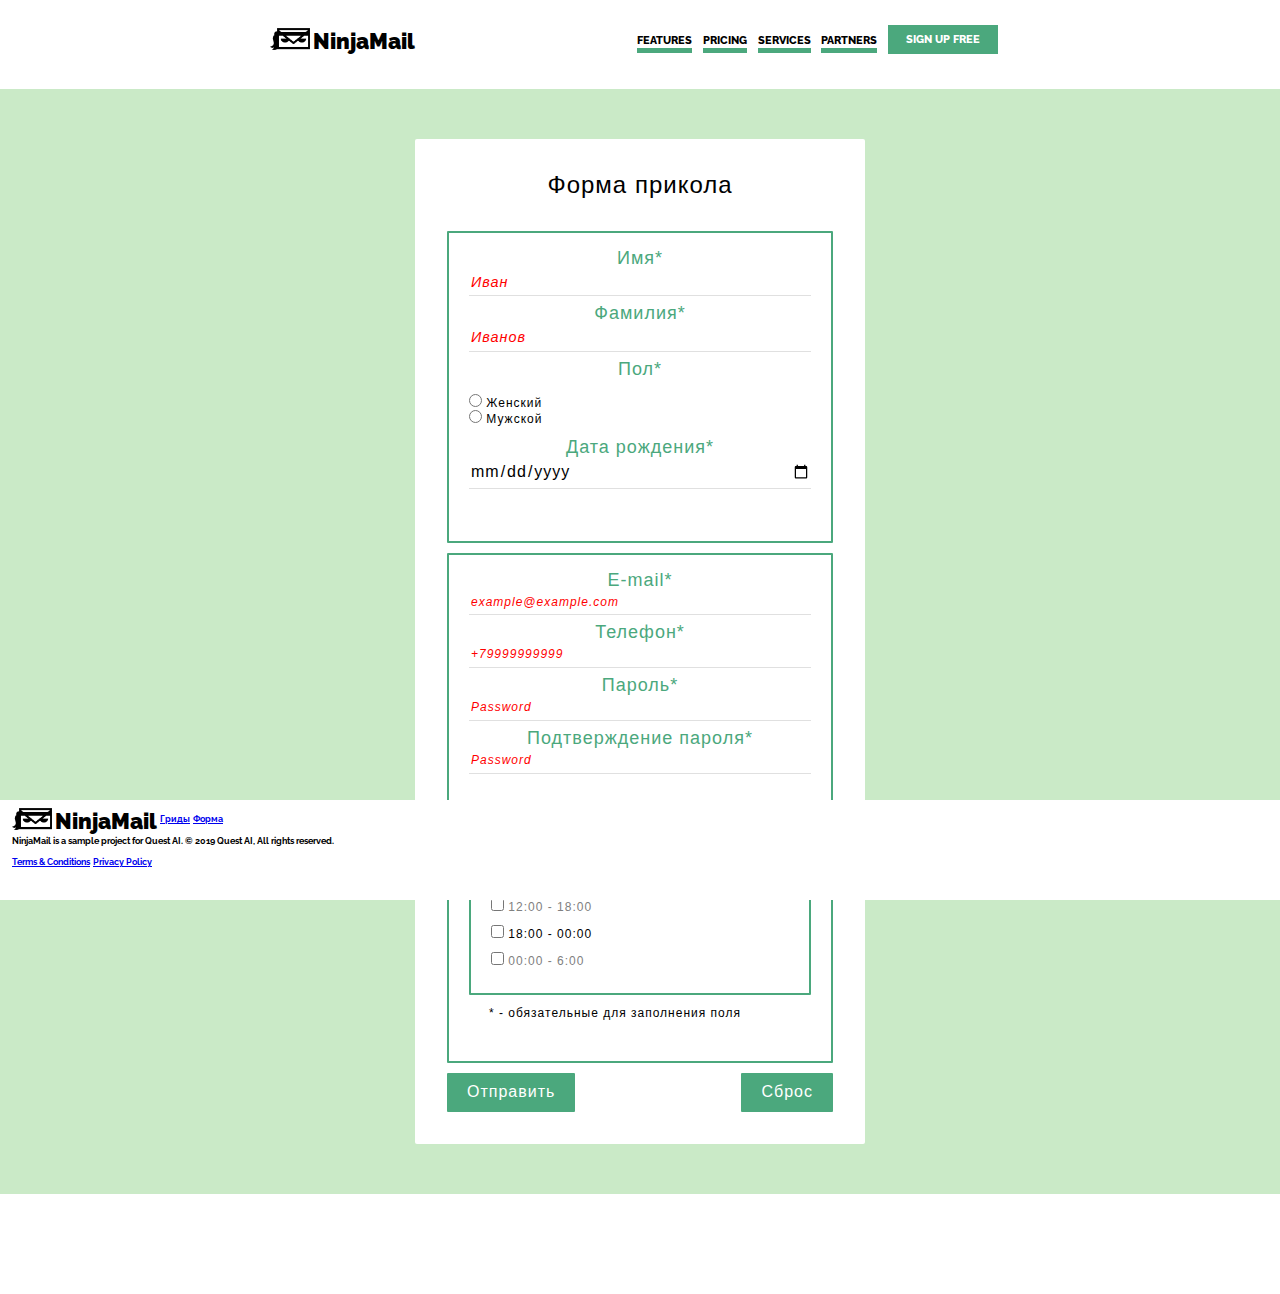
==== form.html @ a10dace3 "form dont post what" ====
<!DOCTYPE html>
<html lang="en">
<head>
    <meta charset="UTF-8">
    <meta name="viewport" content="width=device-width, initial-scale=1.0">
    <title>Form</title>
    <link rel="preconnect" href="https://fonts.googleapis.com">
    <link rel="preconnect" href="https://fonts.gstatic.com" crossorigin>
    <link href="https://fonts.googleapis.com/css2?family=Anton&family=Kalnia&family=Noto+Sans+NKo+Unjoined&family=Oswald:wght@200&family=Space+Grotesk:wght@300&display=swap" rel="stylesheet">
    <link href="https://fonts.googleapis.com/css2?family=Playfair+Display:wght@900&family=Raleway:wght@500&family=Raleway:wght@700&family=Raleway:wght@800&family=Raleway:wght@900&display=swap" rel="stylesheet">
    <link rel="preconnect" href="https://fonts.googleapis.com">
    <link rel="preconnect" href="https://fonts.gstatic.com" crossorigin>
    <link rel="stylesheet" type="text/css" href="css/modern-normalize.css">
    <link rel="stylesheet" href="css/style.css" />
    <link rel="stylesheet" href="css/form.css" />
</head>
<body>
    <header class="wrapper">
        <div class="flex">
            <h1 class="sr-only">NinjaMail Main Page</h1>
            <a href="#"  class="def-text-link logo-just">
                <img src="imgs/logotip.png" alt="logo-img" class="logo-img">
                <p class="logo-text">NinjaMail</p>
            </a>
            <a href="#" class="punkts">FEATURES</a>
            <a href="#" class="punkts">PRICING</a>
            <a href="#" class="punkts">SERVICES</a>
            <a href="#" class="punkts">PARTNERS</a>
            <a href="#" class="sign-up-btn green-btn custom-link-btn def-text-link">SIGN UP FREE</a>
        </div>
    </header>
    <main class="form_section">
        <form class="form" action="//httpbin.org/post" method="post">
            <h1 class="form_title">Форма прикола</h1>
            <fieldset class="form_div_wrapper"> 
                <div class="form_group">
                    <input type="text" class="form_input" placeholder="Иван" required >
                    <label class="form_label">Имя*</label>
                </div>
                <div class="form_group">
                    <input type="text" id="name" class="form_input" placeholder="Иванов" required  >
                    <label class="form_label" for="#name">Фамилия*</label>
                </div>
                <div class="form_div_wrapper div_pol centr">
                    <label for="" class="pol form_label">Пол*</label>
                    <div>
                        <input type="radio" class="form_radio" name="pol"><span> Женский </span>
                    </div>
                    <input type="radio" class="form_radio" name="pol"><span> Мужской</span>

                </div>
                <div class="form_group">
                    <input id="date" type="date" class="date form_input">
                    <label for="#date" class="form_label">Дата рождения*</label>
                </div>
            </fieldset>
            <div class="form_div_wrapper">
                <div class="form_group">
                    <input type="email" class="form_input" placeholder="example@example.com" required >
                    <label class="form_label">E-mail*</label>
                </div>
                <div class="form_group">
                    <input type="tel" class="form_input" placeholder="+79999999999" required>
                    <label class="form_label">Телефон*</label>
                </div>
                <div class="form_group">
                    <input type="password" class="form_input" placeholder="Password" required>
                    <label class="form_label">Пароль*</label>
                </div>
                <div class="form_group">
                    <input type="password" class="form_input" placeholder="Password" required>
                    <label class="form_label">Подтверждение пароля*</label>
                </div>
                <div class="form_div_wrapper">
                    <label for=""  class="form_wrapper">Удобное время для связи:</label>
                    <div class="time"> 
                        <p class="form_time_p"><input class="checked" type="checkbox" name="sub"><span> 6:00 - 12:00 </span></p>
                        <p class="form_time_p"><input class="checked" type="checkbox" name="sub"> <span>12:00 - 18:00 </span></p>
                        <p class="form_time_p"><input class="checked" type="checkbox" name="sub"> <span>18:00 - 00:00 </span></p>
                        <p class="form_time_p"><input class="checked" type="checkbox" name="sub"> <span>00:00 - 6:00 </span></p>
                    </div>
                </div>
                <p class="card-text">* - обязательные для заполнения поля</p>
            </div>
            <!-- <p  class="form_wrapper"> 
                <label for="">Time</label>
                <input type="time" class="time">
            </p> -->
            <div class="form_div_button">
                <button type="submit" class="form_button">Отправить</button>
                <button type="reset" class="form_button">Сброс</button>
            </div>
        </form>
    </main>

    <footer class="wrapper nav">
        <h2 class="sr-only">Закругление</h2>
        <a href="#"  class="def-text-link">
            <img src="imgs/logotip.png" alt="logo-img" class="logo-img">
            <p class="logo-text">NinjaMail</p>
        </a>
        <section class="final-list sr-only">
            <h2 class="sr-only">Ссылочки</h2>
            <div class="lcolumn">
                <ul class="links">
                    <li><a href="#" class="def-text-link">Features</a></li>
                    <li><a href="#" class="def-text-link">Pricing</a></li>
                    <li><a href="#" class="def-text-link">Services</a></li>
                    <li><a href="#" class="def-text-link">Partners</a></li>
                </ul>
                <ul class="links">    
                    <li><a href="#" class="def-text-link">About Us</a></li>
                    <li><a href="#" class="def-text-link">Tutorials</a></li>
                    <li><a href="#" class="def-text-link">Resources</a></li>
                    <li><a href="#" class="def-text-link">Help Center</a></li>
                    <li><a href="#" class="def-text-link">Templates</a></li>
                    <li><a href="#" class="def-text-link">Case Students</a></li>
                </ul>
            </div>
            <div class="lcolumn">
                <ul class="links">
                    <li><a href="#" class="def-text-link">Medium</a></li>
                    <li><a href="#" class="def-text-link">Twitter</a></li>
                    <li><a href="#" class="def-text-link">Facebook</a></li>
                    <li><a href="#" class="def-text-link">Instagram</a></li>
                </ul>
                <ul class="links">
                    <li><a href="#" class="def-text-link">LinkedIn</a></li>
                    <li><a href="#" class="def-text-link">Contact Us</a></li>
                    <li><a href="#" class="def-text-link">Slack</a></li>
                    <li><a href="#" class="def-text-link">Jobs</a></li>
                </ul>
            </div>
        </section>
        <a href="grid.html" class="terms-text">Гриды</a>
        <a href="form.html" class="terms-text">Форма</a>
        <p class="terms-text">NinjaMail is a sample project for Quest AI. © 2019 Quest AI, All rights reserved.</p>
        <a href="#" class="terms-text">Terms & Conditions</a>
        <a href="#" class="terms-text">Privacy Policy</a>
    </footer>
</body>
</html>
---- css/style.css ----
:root {
    font-size: 10px;
    --headline-color: #4BA87D;
    --back-color: #CAEAC7;
}

html {
    box-sizing: border-box;
    max-width: 100%;
}
*, *:before, *:after {
    box-sizing: inherit;
}

body {
    font-family: 'Raleway', sans-serif;
    font-size: 1.2rem;
}

.def-text-link {
    text-decoration:none;
    color:black;
}

.logo-text {
    font-size: 2.2rem;
    font-weight: 900;
    color:black;
    text-decoration: none;
    display: inline;
    position: relative;
    top: 0.7rem;
}

.logo-img {
    width:4rem;
    position: relative;
    top: 0.8rem;
}

.members {
    color: white;
    font-family: Raleway;
    font-size: 12px;
    font-style: normal;
    font-weight: 700;
    line-height: 14px;
    margin-left: 2rem;
    margin-top: 0;
}

.mem-name {
    color: white;
    font-family: Raleway;
    font-size: 22px;
    font-style: normal;
    font-weight: 900;
    line-height: 26px;
    margin-left: 2rem;
    margin-bottom: 0;
    
}

.mem-flex {
    display: flex;
    flex-direction: row;
    flex-wrap: wrap;
    justify-content: space-evenly;
}

.member-card {
    background-size:cover;
    background-repeat: no-repeat;
    width: 22rem;
    height: 15rem;
    margin-bottom: 2rem;
    padding-top: 8rem;
    padding-bottom: 1rem;
}

.first-mem {
    background-image: url(../imgs/users/first.png);
}

.second-mem {
    background-image: url(../imgs/users/second.jpg);
}

.third-mem {
    background-image: url(../imgs/users/third.jpg);
}

.links {
    font-size: 1.2rem;
    font-weight: 700;
    color:black;
    list-style-type: none;
    line-height: 1.9rem;
    padding-left: 0;
    margin-right: 5rem;
}

.terms-text {
    font-size: 0.9rem;
    font-weight: 700;
}

.sec2 {
    background-image: url("../imgs/bgs/street.webp");
    background-size: 100%;
    background-repeat: no-repeat;
    text-align: center;
    max-height: 55rem;
    padding-top:4rem;
    padding-bottom: 4rem;
}

.zag {
    color: black;
    font-family: Playfair Display;
    font-style: normal;
    font-weight: 900;
}

.z-0 {
    color: white;
    font-size: 4.2rem;
    text-align: center;
    line-height: 4.8rem;
}


.z-2 {
    font-size: 2.8rem;
    line-height: 3.1rem;
    text-align: left;
}

.z-2-1 {
    font-size: 2.8rem;
    line-height: 3.1rem;
    text-align: center;
}


.simple-headline-color-text {
    color: var(--headline-color);
    font-weight: 800;
}

.confirmation-text-y {
    color: var(--headline-color);
    font-weight: 500;
}

.custom-link-btn {
    font-size: 1.1rem;
    font-weight: 800;
    line-height: 1.3rem;
    padding-top: 0.5rem;
    padding-bottom: 0.5rem;
    margin-top: 0.5rem;
    margin-bottom: 0.5rem;
    border-color: var(--headline-color);
    border-width: 0.3rem;
    border-style:solid;
    text-align: center;
}

.green-btn {
    color: white;
    background-color: var(--headline-color);
}

.white-btn {
    color: var(--headline-color);
    background-color: white;
}

.sr-only {
    position: absolute;
    width: 1px;
    height: 1px;
    margin: -1px;
    border: 0;
    padding: 0;
    white-space: nowrap;
    clip-path: inset(100%);
    clip: rect(0 0 0 0);
    overflow: hidden;
}



.card-text {
    padding-left: 2rem;
    padding-right: 2rem;
    margin-bottom: 2rem;
}
.card-img{
    width: 100%;
}

.comp-flex {
    display: flex;
    flex-direction: row;
    flex-wrap: wrap;
    justify-content: space-evenly;
    align-items: center;
}

.comp-img {
    max-width: 10rem;
    margin-top: 2rem;
}

.pre-foot {
    text-align: center;
    padding-top: 2rem;
    padding-bottom: 5rem;
    background-color: var(--headline-color);
    margin-top: 5rem;
    margin-bottom: 5rem;
}

.pick-btn {
    color: var(--headline-color);
    text-align: center;
    font-family: Raleway;
    font-size: 1.3rem;
    font-style: normal;
    font-weight: 900;
    background-color: white;
    padding-top: 1rem;
    padding-bottom: 1rem;
    display: inline-block;
    width: 131px;
}

.final-list {
    display: flex;
    justify-content: flex-start;
}

.flex {
    display: flex;
    margin-top: 2rem;
    justify-content: flex-end;
    gap: 1.5%;
}


.cart-bg {
        background-color: var(--back-color);
}
@media screen and (min-width: 320px) and (max-width: 600px){
    .logo-just {
        position:absolute;
        top: 2rem;
        left: calc((100% - min(90%, 310px)) / 2);
    }

    .punkts {
        position: absolute;
        width: 1px;
        height: 1px;
        margin: -1px;
        border: 0;
        padding: 0;
        white-space: nowrap;
        clip-path: inset(100%);
        clip: rect(0 0 0 0);
        overflow: hidden;
    }

    .sign-up-btn {
        width: 40%;
    }
    
    .pre-mem-wrap {
        max-width: 22rem;
        margin: 0 auto;
        margin-bottom: 0;
    }

    .post-mem-wrap {
        max-width: min(25rem, 70%);
        margin: 0 auto;
        padding-inline: 1em;
        margin-bottom: 3rem;
    }

    .cartochki {
        display: flex;
        flex-direction: column;
        align-items: center;
        justify-content: space-evenly;
        margin-bottom: 5rem;
    }

    .left-card {
        max-width: min(60%, 260px);
        align-self: flex-start;
        background-color: white;
        margin-top: 3rem;
        padding-bottom: 2rem;
    }

    .right-card {
        max-width: min(60%, 260px);
        align-self: flex-end;
        background-color: white;
        margin-top: 1rem;
        padding-bottom: 2rem;
    }
    .z-1 {
        font-size: 3.5rem;
        line-height: 4.6rem;
        margin-top: 0;
        margin-bottom: 11rem;
    }

    .front-grid {
        display: grid;
        margin: 0 auto;
        grid-template-rows: [ts] 5rem [is] 19rem [ie] 9rem [te];
        grid-template-columns: 1fr;
    }

    .sec1-text {
        grid-area: ts/te;
        align-self:te;
    }

    .sec1-img {
        width: 100%;
        grid-area: is/ie;
        align-self: center;
    }

    .cent-btns {
    display: flex;
    justify-content: space-evenly;
    }
    
    .sec1-btn {
        width: 130px;
    }

    .sec2 {
        background-image: url("../imgs/bgs/street.webp");
        background-size: 100%;
        background-repeat: no-repeat;
        text-align: center;
        min-height: 15rem;
        padding-top:4rem;
        padding-bottom: 4rem;
        max-width: min(310px, 90%);
        margin: 0 auto;
        padding-inline: 1em;
        margin-bottom: 3rem;
    }
    
    .z-3 {
        font-size: 2.2rem;
        line-height: 2.9rem;
        text-align: center;
        color:white;
    }
    
    .lern-btn {
        color: var(--headline-color);
        background-color: white;
        text-align: center;
        font-family: Raleway;
        font-size: 0.6rem;
        font-style: normal;
        font-weight: 900;
        padding-top: 0.5rem;
        padding-bottom: 0.5rem;
        display:inline-block;
        width: 20%;
    }

    .form-grid {
        display:grid;
        grid-template-rows: [start] 5rem [mid] 4rem [end];
        justify-items: center;
    }

    .inp-email {
        grid-row: start / mid;
    }

    .inp-forma {
        border-radius: 5px;
        border-color: darkgray;
        border-style: solid;
        padding-top: 1rem;
        padding-bottom: 1rem;
        padding-left: 1rem;
        padding-right: 1rem;
        width: 22rem;
        height: 4rem;
        grid-row: start / mid;
    }
    
    .join-btn {
        color: white;
        background-color: var(--headline-color);
        font-size: 1.3rem;
        font-weight: 900;
        border: none;
        padding-top: 1rem;
        padding-bottom: 1rem;
        width: 50%;
    }

    .lcolumn {
        display:grid;
        grid-template-rows: [fi] 7.5rem [se] 13.2rem [en];
    }

    .wrapper {
    max-width: min(310px, 90%);
    margin: 0 auto;
    padding-inline: 1em;
    margin-bottom: 3rem;
    }
    
}

@media screen and (min-width: 599px) and (max-width: 1299px){
    .logo-just {
        position:absolute;
        top: 2rem;
        left: calc((100% - min(90%, 740px)) / 2);
    }

    .punkts {
        display: block;
        text-decoration:none;
        color:black;
        font-size: 1.1rem;
        font-weight: 800;
        border-bottom: 5px solid var(--headline-color);
        justify-self: flex-end;
        margin-top: 1.5rem;
        padding-bottom: 0;
        height: 1.8rem;
    }

    .sign-up-btn {
        width: 11rem;
    }

    .pre-mem-wrap {
        max-width: max(22rem, 30%);
        align-self: flex-end;
        margin-bottom: 5rem;
    }

    .post-mem-wrap {
        max-width: min(60rem, 70%);
        margin: 0 auto;
        padding-inline: 1em;
        margin-bottom: 3rem;
    }

    .cartochki {
        display: flex;
        flex-direction: row;
        align-items: center;
        justify-content: space-between;
        margin-bottom: 5rem;
        gap: 2em;
    }

    .left-card {
        max-width: min(25%, 209px);
        align-self: flex-start;
        background-color: white;
        margin-top: 3rem;
        padding-bottom: 2rem;
    }

    .right-card {
        max-width: min(25%, 209px);
        align-self: flex-end;
        background-color: white;
        margin-top: 10rem;
        margin-bottom: 5rem;
        padding-bottom: 2rem;
    }

    .front-grid {
        display: grid;
        margin: 0 auto;
        grid-template-columns: [ts] min(24rem, 40%) [is] 3rem [te] min(45rem, 60%) [ie];
        grid-template-rows: 315px;
        align-items: center;
    }

    .sec1-img {
        width: 100%;
        grid-column-start: is;
        grid-column-end: ie;
        grid-row: 1;
    }

    .z-1 {
        font-size: 3.6rem;
        line-height: 4.6rem;
        margin-top: 0;
        margin-bottom: 0rem;
    }

    .sec1-text {
        grid-column-start: ts;
        grid-column-end: te;
        grid-row: 1;
    }

    .cent-btns {
    display: flex;
    justify-content: flex-start;
    gap: 3rem;
    }
    
    .sec1-btn {
        width: 100px;
    }

    .sec2 {
        background-image: url("../imgs/bgs/street.webp");
        background-size: 100%;
        background-repeat: no-repeat;
        text-align: center;
        min-height: 33rem;
        max-width: min(60rem, 80%);
        padding-top:12rem;
        padding-bottom: 4rem;
        margin: 0 auto;
        margin-bottom: 5rem;
    }

    .z-3 {
        font-size: 3.8rem;
        line-height: 2.9rem;
        text-align: center;
        color:white;
    }

    .lern-btn {
        color: var(--headline-color);
        background-color: white;
        text-align: center;
        font-family: Raleway;
        font-size: 1.3rem;
        font-style: normal;
        font-weight: 900;
        padding-top: 1rem;
        padding-bottom: 1rem;
        display:inline-block;
        width: 20%;
    }

    .form-grid {
        display:grid;
        grid-template-columns: [start] 2fr [mid] 1fr [end];
        justify-items: center;
        
        align-items: center;
    }

    .inp-forma {
        border-radius: 5px;
        border-color: darkgray;
        border-style: solid;
        padding-top: 1rem;
        padding-bottom: 1rem;
        padding-left: 1rem;
        padding-right: 1rem;
        width: 90%;
        height: 4rem;
        grid-column: start / mid;
    }

    .join-btn {
        color: white;
        background-color: var(--headline-color);
        font-size: 1.3rem;
        font-weight: 900;
        border: none;
        padding-top: 1rem;
        padding-bottom: 1rem;
        width: 90%;
    }

    .lcolumn {
        display:grid;
        grid-template-columns: 12rem 12rem;
        grid-template-rows: min-content;
    }

    .wrapper {
        max-width: min(740px, 90%);
        margin: 0 auto;
        padding-inline: 1em;
        margin-bottom: 3rem;
    }
    
}

@media screen and (min-width: 1300px){
    body {
        font-size: 1.9rem;
    }

    .logo-just {
        position:absolute;
        top: 2rem;
        left: calc((100% - min(90%, 1090px)) / 2);
    }

    .logo-text {
        font-size: 3.5rem;
        font-weight: 900;
        color:black;
        text-decoration: none;
        display: inline;
        position: relative;
        top: 0rem;
        left: 1rem
    }
    
    .logo-img {
        width:7rem;
        position: relative;
        top: 0.8rem;
    }
    

    .punkts {
        display: block;
        text-decoration:none;
        color:black;
        font-size: 1.7rem;
        font-weight: 800;
        border-bottom: 5px solid var(--headline-color);
        justify-self: flex-end;
        margin-top: 1.5rem;
        padding-bottom: 0;
        height: 2.5rem;
    }

    .flex {
        display: flex;
        margin-top: 2rem;
        justify-content: flex-end;
        gap: 3%;
    }

    .sign-up-btn {
        display: block;
        width: 17rem;
        height: 4rem;
    }
    
    .custom-link-btn {
        font-size: 1.7rem;
        font-weight: 800;
        line-height: 1.3rem;
        padding-top: 1rem;
        padding-bottom: 0.5rem;
        margin-top: 0.5rem;
        margin-bottom: 0.5rem;
        border-color: var(--headline-color);
        border-width: 0.3rem;
        border-style:solid;
        text-align: center;
    }

    .pre-mem-wrap {
        max-width: max(22rem, 30%);
        align-self: flex-end;
        margin-bottom: 5rem;
    }

    .post-mem-wrap {
        max-width: min(90rem, 70%);
        margin: 0 auto;
        padding-inline: 1em;
        margin-bottom: 14rem;
    }

    .cartochki {
        display: flex;
        flex-direction: row;
        align-items: center;
        justify-content: space-between;
        margin-bottom: 5rem;
        gap: 1em;
    }

    .left-card {
        max-width: min(25%, 320px);
        align-self: flex-start;
        background-color: white;
        margin-top: 3rem;
        padding-bottom: 2rem;
    }

    .right-card {
        max-width: min(25%, 320px);
        align-self: flex-end;
        background-color: white;
        margin-top: 10rem;
        margin-bottom: 5rem;
        padding-bottom: 2rem;
    }

    .front-grid {
        display: grid;
        grid-template-columns: [ts] min(49rem, 38%) [is] min(10rem, 10%) [te] min(72rem, 52%) [ie];
        grid-template-rows: 315px;
        align-items: center;
    }

    .sec1-img {
        width: 100%;
        grid-column-start: is;
        grid-column-end: ie;
        grid-row: 1;
    }

    .z-1 {
        font-size: 5.9rem;
        line-height: 7.1rem;
        margin-top: 0;
    }

    .sec1-text {
        grid-column-start: ts;
        grid-column-end: te;
        grid-row: 1;
    }

    .cent-btns {
    display: flex;
    justify-content: flex-start;
    gap: 3rem;
    }
    
    .sec1-btn {
        padding-top: 2.3rem;
        width: 200px;
        height: 65px;
        font-size: 2.1rem;
    }

    .sec2 {
        background-image: url("../imgs/bgs/street.webp");
        background-size: 100%;
        background-repeat: no-repeat;
        text-align: center;
        min-height: 50rem;
        max-width: min(95rem, 80%);
        padding-top:12rem;
        padding-bottom: 4rem;
        margin: 0 auto;
        margin-bottom: 5rem;
    }

    .z-3 {
        font-size: 6rem;
        line-height: 8rem;
        text-align: center;
        color:white;
    }

    .lern-btn {
        color: var(--headline-color);
        background-color: white;
        text-align: center;
        font-family: Raleway;
        font-size: 2.1rem;
        font-style: normal;
        font-weight: 900;
        padding-top: 2rem;
        padding-bottom: 1rem;
        display:inline-block;
        width: 20%;
        height: 65px;
    }

    .members {
        color: white;
        font-family: Raleway;
        font-size: 1.9rem;
        font-style: normal;
        font-weight: 700;
        line-height: 22px;
        margin-left: 2rem;
        margin-top: 0;
    }
    
    .mem-name {
        color: white;
        font-family: Raleway;
        font-size: 3.4rem;
        font-style: normal;
        font-weight: 900;
        line-height: 40px;
        margin-left: 2rem;
        margin-bottom: 0;
        
    }
    
    .mem-flex {
        display: flex;
        flex-direction: row;
        flex-wrap: wrap;
        justify-content: space-evenly;
        max-width: min(1090px, 90%);
        margin: 0 auto;
    }
    
    .member-card {
        background-size:cover;
        background-repeat: no-repeat;
        width: 34rem;
        height: 24rem;
        margin-bottom: 2rem;
        padding-top: 13rem;
        padding-bottom: 1rem;
    }

    .form-grid {
        display:grid;
        grid-template-columns: [start] 2fr [mid] 1fr [end];
        justify-items: center;
        
        align-items: center;
    }

    .inp-forma {
        border-radius: 5px;
        border-color: darkgray;
        border-style: solid;
        padding-top: 3rem;
        padding-bottom: 3rem;
        padding-left: 3rem;
        padding-right: 3rem;
        width: 80%;
        height: 6rem;
        grid-column: start / mid;
    }

    .join-btn {
        color: white;
        background-color: var(--headline-color);
        font-size: 2.1rem;
        font-weight: 900;
        border: none;
        padding-top: 1rem;
        width: 80%;
        height: 6rem;
    }

    .z-2 {
        font-size: 4.4rem;
        line-height: 4rem;
        text-align: left;
    }
    
    .z-2-1 {
        font-size: 4.4rem;
        line-height: 4rem;
        text-align: center;
    }

    .pre-foot {
        text-align: center;
        padding-top: 3rem;
        padding-bottom: 10rem;
        background-color: var(--headline-color);
        margin-top: 10rem;
        margin-bottom: 5rem;
    }

    .z-0 {
        color: white;
        font-size: 6rem;
        text-align: center;
        line-height: 4.8rem;
    }

    .pick-btn {
        color: var(--headline-color);
        text-align: center;
        font-family: Raleway;
        font-size: 2.1rem;
        font-style: normal;
        font-weight: 900;
        letter-spacing: 1.05px;
        background-color: white;
        padding-top: 2rem;
        padding-bottom: 2rem;
        display: inline-block;
        width: 200px;
    }

    .final-list {
        display: flex;
        justify-content: center;
    }

    .lcolumn {
        display:grid;
        grid-template-columns: 14rem 14rem;
        grid-template-rows: min-content;
    }

    .links {
        font-size: 1.9rem;
        font-weight: 700;
        color:black;
        list-style-type: none;
        line-height: 1.9rem;
        padding-left: 0;
        margin-right: 5rem;
    }

    .terms-text {
        font-size: 1.5rem;
        font-weight: 700;
    }
    
    .wrapper {
        max-width: min(1090px, 90%);
        margin: 0 auto;
        padding-inline: 1em;
        margin-bottom: 15rem;
    }
}
---- css/form.css ----
::root{
    --headline-color: #4BA87D;
    --back-color: #CAEAC7;
}



.date[type = "date"],
.time[type = "time"],
.radio[type = "radio"]{
    font-size: 16px;
    color: black;
}
.form_input[type ="text"]{
    font-size: 1.2em;
}
input::placeholder {
    color: red;
    font-size: 1em;
    font-style: italic;
}
.form_wrapper{
    font-size: 16px;
    margin: 20px 0;
}
.time{
    display: flex;
    flex-direction: column;
}
.form_div_wrapper{
    border: 2px solid var(--headline-color);
    border-radius: 1px;
    padding: 40px 20px 20px 20px;
    margin: 10px 0;
}
.form_radio{

}
.time p:nth-child(even){
    color: gray;
}
.checked:checked + span{
    color: var(--headline-color);
    font-size: 13px;
}
.form_radio:checked + span{
    color: var(--headline-color);
    font-size: 13px;
}
.pol{
    text-align: center;
}
.form_time_p{
    margin: 5px 0;
}
.nav{
    position: fixed;
    bottom: 0;
    margin: 0 auto;
    margin-bottom: 0;
    max-width: 100%;
    width: 100%;
    height: 10rem;
    background-color: white;

}
.form_section{
    display: flex;
    justify-content: center;
    align-items: center;
    height: 100%;
    margin-bottom: 10rem;
    padding-top: 5rem;
    padding-bottom: 5rem;
    background-color: var(--back-color);
}
.form{
    width: 450px;
    padding: 32px;
    border-radius: 2px;
    background-color: white;
    font-family: sans-serif;
    letter-spacing: 1px;
}
.div_pol{
    position: relative;
    padding: 10px 0 20px 0;
    margin-bottom: 15px;
    border: none;
}
.form_input{
    font-family: sans-serif;
    letter-spacing: 1px;
    font-size: 12px;
}
.form_button{
    font-family: sans-serif;
    letter-spacing: 1px;
    font-size: 16px;
}
.form_div_button{
    display: flex;
    justify-content: center;
    justify-content: space-between;
}

.form_title{
    text-align: center;
    margin: 0 0 32px 0;
    font-weight: normal;
}
.form_group{
    position: relative;
    margin-bottom: 32px;
}
.form_label{
    position: absolute;
    top: -25px;
    color: var(--headline-color);
    transition: 0.3s;
    left: 0;
    text-align: center;
    width:100%;
    transform: translate(-50% 0);
    font-size: 18px;
}
.form_input{
    width: 100%;
    border: none;
    border-bottom: 1px solid #e0e0e0;
    background-color: transparent;
    outline: none;
    transition: 0.3s;
    padding-bottom: 5px;
}
.form_input:focus{
    border-bottom: 1px solid #1a73a8;
}
.form_button{
    padding: 10px 20px;
    border: none;
    border-radius: 1px;
    color: #fff;
    background-color: var(--headline-color);
    outline: none;
    /* cursor: pointer; */
    transition: 0.3s;
}

.form_button:focus,
.form_button:hover{
    background-color: rgb(0, 113, 240, 0.7);
}

/* .form_input:focus + .form_label,
.form_input:not(:placeholder-shown) + .form_label{
    top: -18px;
    font-size: 12px;
    color: #e0e0e0;
} */
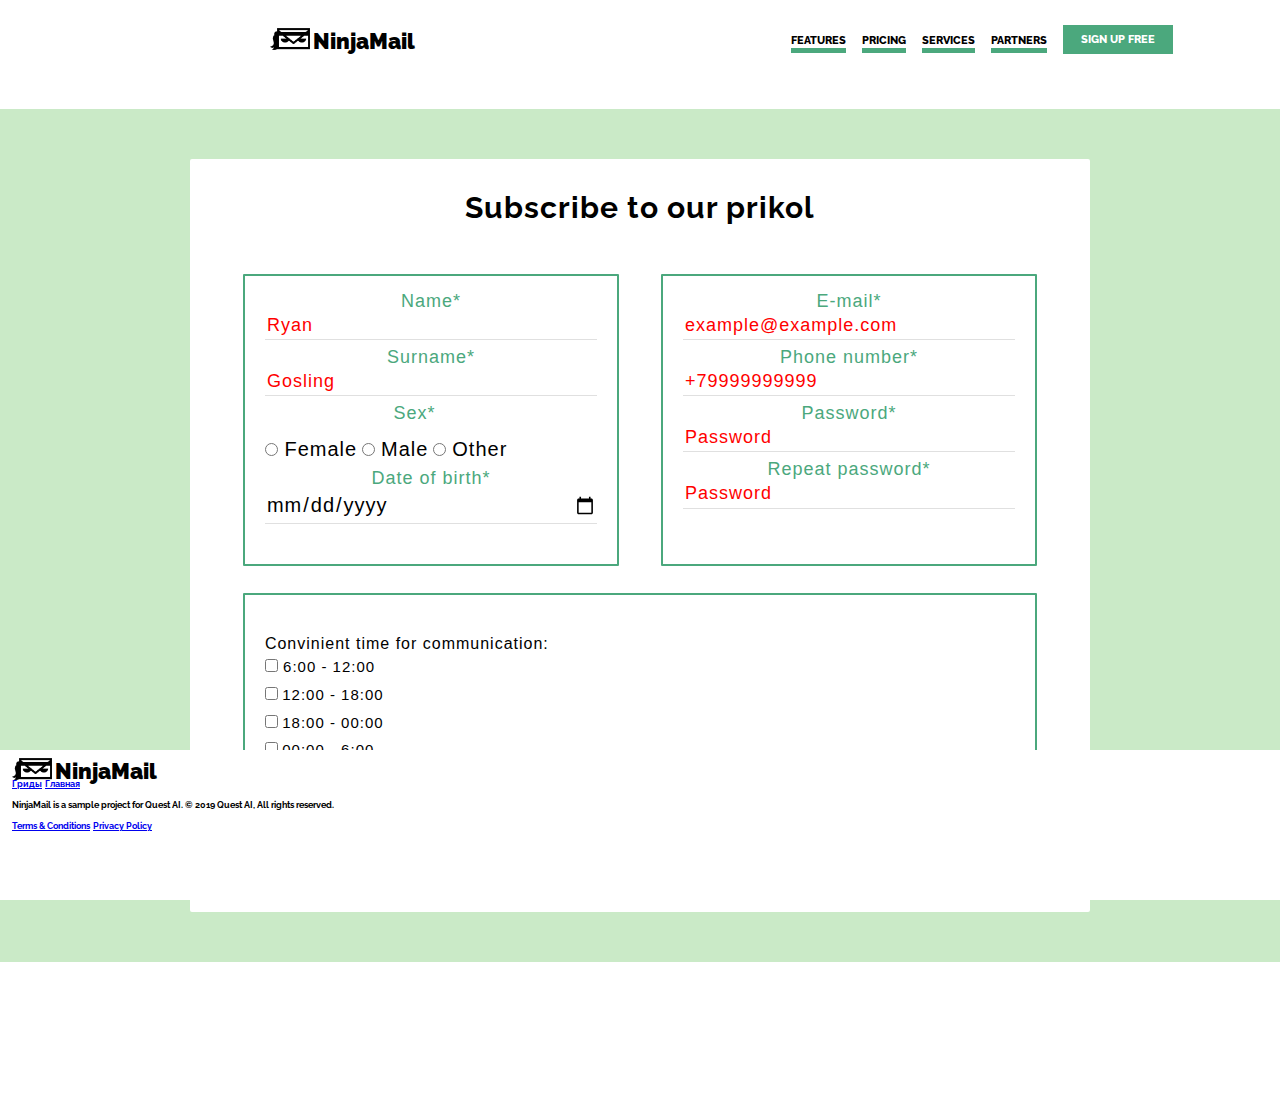
==== commit ad9a9163: "forms done" ====
--- a/form.html
+++ b/form.html
@@ -31,64 +31,66 @@
     </header>
     <main class="form_section">
         <form class="form" action="//httpbin.org/post" method="post">
-            <h1 class="form_title">Форма прикола</h1>
-            <fieldset class="form_div_wrapper"> 
-                <div class="form_group">
-                    <input type="text" class="form_input" placeholder="Иван" required >
-                    <label class="form_label">Имя*</label>
-                </div>
-                <div class="form_group">
-                    <input type="text" id="name" class="form_input" placeholder="Иванов" required  >
-                    <label class="form_label" for="#name">Фамилия*</label>
-                </div>
-                <div class="form_div_wrapper div_pol centr">
-                    <label for="" class="pol form_label">Пол*</label>
-                    <div>
-                        <input type="radio" class="form_radio" name="pol"><span> Женский </span>
+            <h1 class="form_title">Subscribe to our prikol</h1>
+            <div class="form-grid">
+                <div class="form_div_wrapper"> 
+                    <div class="form_group">
+                        <input name="same" type="text" class="form_input" placeholder="Ryan" required >
+                        <label for="same" class="form_label">Name*</label>
                     </div>
-                    <input type="radio" class="form_radio" name="pol"><span> Мужской</span>
+                    <div class="form_group">
+                        <input name="surname" type="text" id="name" class="form_input" placeholder="Gosling" required  >
+                        <label class="form_label" for="surname">Surname*</label>
+                    </div>
+                    <div class="form_div_wrapper div_pol centr">
+                        <label for="" class="pol form_label">Sex*</label>
+                        <input type="radio" class="form_radio" name="female sex"><span> Female</span>
+                        <input type="radio" class="form_radio" name="male sex"><span> Male</span>
+                        <input type="radio" class="form_radio" name="other sex"><span> Other</span>
 
-                </div>
-                <div class="form_group">
-                    <input id="date" type="date" class="date form_input">
-                    <label for="#date" class="form_label">Дата рождения*</label>
-                </div>
-            </fieldset>
-            <div class="form_div_wrapper">
-                <div class="form_group">
-                    <input type="email" class="form_input" placeholder="example@example.com" required >
-                    <label class="form_label">E-mail*</label>
-                </div>
-                <div class="form_group">
-                    <input type="tel" class="form_input" placeholder="+79999999999" required>
-                    <label class="form_label">Телефон*</label>
-                </div>
-                <div class="form_group">
-                    <input type="password" class="form_input" placeholder="Password" required>
-                    <label class="form_label">Пароль*</label>
-                </div>
-                <div class="form_group">
-                    <input type="password" class="form_input" placeholder="Password" required>
-                    <label class="form_label">Подтверждение пароля*</label>
+                    </div>
+                    <div class="form_group">
+                        <input name="date of birth" id="date" type="date" class="date form_input">
+                        <label for="date of birth" class="form_label">Date of birth*</label>
+                    </div>
                 </div>
                 <div class="form_div_wrapper">
-                    <label for=""  class="form_wrapper">Удобное время для связи:</label>
+                    <div class="form_group">
+                        <input name="email" type="email" class="form_input" placeholder="example@example.com" required >
+                        <label for="email" class="form_label">E-mail*</label>
+                    </div>
+                    <div class="form_group">
+                        <input name="phone" type="tel" class="form_input" placeholder="+79999999999" required>
+                        <label for="phone" class="form_label">Phone number*</label>
+                    </div>
+                    <div class="form_group">
+                        <input name="pass" type="password" class="form_input" placeholder="Password" required>
+                        <label for="pass" class="form_label">Password*</label>
+                    </div>
+                    <div class="form_group">
+                        <input name="repeat pass" type="password" class="form_input" placeholder="Password" required>
+                        <label for="repeat pass" class="form_label">Repeat password*</label>
+                    </div>
+                    
+                </div>
+                <div class="form_div_wrapper conv-time-grid">
+                    <label for=""  class="form_wrapper">Convinient time for communication:</label>
                     <div class="time"> 
-                        <p class="form_time_p"><input class="checked" type="checkbox" name="sub"><span> 6:00 - 12:00 </span></p>
-                        <p class="form_time_p"><input class="checked" type="checkbox" name="sub"> <span>12:00 - 18:00 </span></p>
-                        <p class="form_time_p"><input class="checked" type="checkbox" name="sub"> <span>18:00 - 00:00 </span></p>
-                        <p class="form_time_p"><input class="checked" type="checkbox" name="sub"> <span>00:00 - 6:00 </span></p>
+                        <p class="form_time_p"><input class="checked" type="checkbox" name="time1"><span> 6:00 - 12:00 </span></p>
+                        <p class="form_time_p"><input class="checked" type="checkbox" name="time2"> <span>12:00 - 18:00 </span></p>
+                        <p class="form_time_p"><input class="checked" type="checkbox" name="time3"> <span>18:00 - 00:00 </span></p>
+                        <p class="form_time_p"><input class="checked" type="checkbox" name="time4"> <span>00:00 - 6:00 </span></p>
                     </div>
                 </div>
-                <p class="card-text">* - обязательные для заполнения поля</p>
             </div>
+            <p class="dop-text">* - required fields</p>
             <!-- <p  class="form_wrapper"> 
                 <label for="">Time</label>
                 <input type="time" class="time">
             </p> -->
             <div class="form_div_button">
+                <button type="reset" class="form_button">Сброс</button>
                 <button type="submit" class="form_button">Отправить</button>
-                <button type="reset" class="form_button">Сброс</button>
             </div>
         </form>
     </main>
@@ -132,8 +134,10 @@
                 </ul>
             </div>
         </section>
-        <a href="grid.html" class="terms-text">Гриды</a>
-        <a href="form.html" class="terms-text">Форма</a>
+        <div>
+            <a href="grid.html" class="terms-text">Гриды</a>
+            <a href="index.html" class="terms-text">Главная</a>
+        </div>
         <p class="terms-text">NinjaMail is a sample project for Quest AI. © 2019 Quest AI, All rights reserved.</p>
         <a href="#" class="terms-text">Terms & Conditions</a>
         <a href="#" class="terms-text">Privacy Policy</a>
--- a/css/form.css
+++ b/css/form.css
@@ -3,21 +3,22 @@
     --back-color: #CAEAC7;
 }
 
-
+body {
+    font-family: 'Raleway', sans-serif;
+}
 
 .date[type = "date"],
 .time[type = "time"],
 .radio[type = "radio"]{
-    font-size: 16px;
+    font-size: 20px;
     color: black;
 }
 .form_input[type ="text"]{
-    font-size: 1.2em;
+    font-size: 15px;
 }
 input::placeholder {
     color: red;
-    font-size: 1em;
-    font-style: italic;
+    font-size: 1.2em;
 }
 .form_wrapper{
     font-size: 16px;
@@ -33,19 +34,25 @@
     padding: 40px 20px 20px 20px;
     margin: 10px 0;
 }
-.form_radio{
-
-}
+
 .time p:nth-child(even){
     color: gray;
 }
+.checked + span{
+    color: black;
+    font-size: 15px;
+}
 .checked:checked + span{
     color: var(--headline-color);
-    font-size: 13px;
+    font-size: 15px;
+}
+.form_radio + span{
+    color: black;
+    font-size: 20px;
 }
 .form_radio:checked + span{
     color: var(--headline-color);
-    font-size: 13px;
+    font-size: 20px;
 }
 .pol{
     text-align: center;
@@ -62,7 +69,6 @@
     width: 100%;
     height: 10rem;
     background-color: white;
-
 }
 .form_section{
     display: flex;
@@ -91,12 +97,12 @@
 .form_input{
     font-family: sans-serif;
     letter-spacing: 1px;
-    font-size: 12px;
+    font-size: 15px;
 }
 .form_button{
     font-family: sans-serif;
     letter-spacing: 1px;
-    font-size: 16px;
+    font-size: 15px;
 }
 .form_div_button{
     display: flex;
@@ -107,7 +113,10 @@
 .form_title{
     text-align: center;
     margin: 0 0 32px 0;
-    font-weight: normal;
+    font-family: 'Raleway', sans-serif;
+    font-weight: 700;
+    font-size: 30px;
+
 }
 .form_group{
     position: relative;
@@ -149,7 +158,17 @@
 
 .form_button:focus,
 .form_button:hover{
-    background-color: rgb(0, 113, 240, 0.7);
+    background-color: var(--back-color);
+    color: black;
+}
+
+.form-grid {
+    display: block;
+
+}
+
+.dop-text {
+    font-size: 15px;
 }
 
 /* .form_input:focus + .form_label,
@@ -159,4 +178,62 @@
     color: #e0e0e0;
 } */
 
-
+@media screen and (min-width: 1000px){
+    .wrapper {
+        max-width: min(1090px, 90%);
+        margin: 0 auto;
+        padding-inline: 1em;
+        margin-bottom: 5rem;
+    }
+    .nav{
+        position: fixed;
+        bottom: 0;
+        margin: 0 auto;
+        margin-bottom: 0;
+        max-width: 100%;
+        width: 100%;
+        height: 15rem;
+        background-color: white;
+    }
+    .form_section{
+        display: flex;
+        justify-content: center;
+        align-items: center;
+        height: 100%;
+        margin-bottom: 15rem;
+        padding-top: 5rem;
+        padding-bottom: 5rem;
+        background-color: var(--back-color);
+    }
+    .form-grid {
+        display: grid;
+        grid-template-columns: 50% 50%;
+    }
+    .form{
+        width: 900px;
+        padding: 32px;
+        border-radius: 2px;
+        background-color: white;
+        font-family: sans-serif;
+        letter-spacing: 1px;
+    }
+    .form_div_wrapper{
+        border: 2px solid var(--headline-color);
+        border-radius: 1px;
+        padding: 40px 20px 20px 20px;
+        margin: 10px 0;
+        width: 90%;
+        height: 90%;
+    }
+    .div_pol{
+        position: relative;
+        padding: 10px 0 20px 0;
+        margin-bottom: 15px;
+        border: none;
+        height: 50px;
+    }
+    .conv-time-grid {
+        grid-column: 1 / -1;
+        width: 95%;
+    }
+}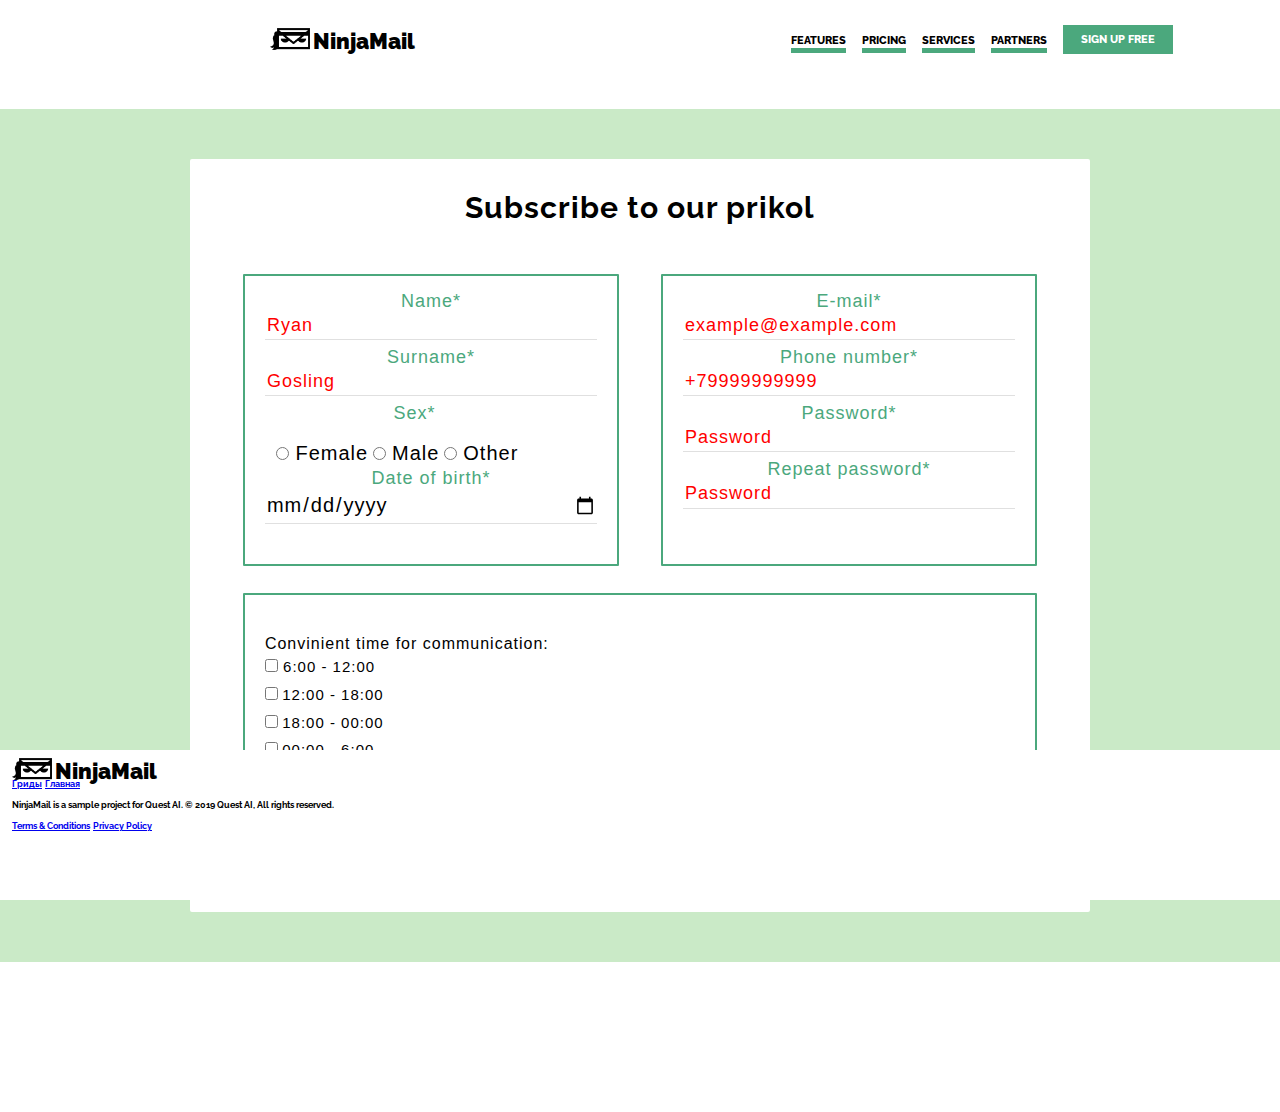
==== commit a34e0dfa: "form pravki" ====
--- a/form.html
+++ b/form.html
@@ -29,68 +29,69 @@
             <a href="#" class="sign-up-btn green-btn custom-link-btn def-text-link">SIGN UP FREE</a>
         </div>
     </header>
-    <main class="form_section">
+    <main class="form-section">
         <form class="form" action="//httpbin.org/post" method="post">
-            <h1 class="form_title">Subscribe to our prikol</h1>
+            <h1 class="form-title">Subscribe to our prikol</h1>
             <div class="form-grid">
-                <div class="form_div_wrapper"> 
-                    <div class="form_group">
-                        <input name="same" type="text" class="form_input" placeholder="Ryan" required >
-                        <label for="same" class="form_label">Name*</label>
+                <div class="form-div-wrapper"> 
+                    <div class="form-group">
+                        <input name="same" type="text" class="form-input" placeholder="Ryan" required >
+                        <label for="same" class="form-label">Name*</label>
                     </div>
-                    <div class="form_group">
-                        <input name="surname" type="text" id="name" class="form_input" placeholder="Gosling" required  >
-                        <label class="form_label" for="surname">Surname*</label>
+                    <div class="form-group">
+                        <input name="surname" type="text" id="name" class="form-input" placeholder="Gosling" required  >
+                        <label class="form-label" for="surname">Surname*</label>
                     </div>
-                    <div class="form_div_wrapper div_pol centr">
-                        <label for="" class="pol form_label">Sex*</label>
-                        <input type="radio" class="form_radio" name="female sex"><span> Female</span>
-                        <input type="radio" class="form_radio" name="male sex"><span> Male</span>
-                        <input type="radio" class="form_radio" name="other sex"><span> Other</span>
-
+                    <div class="form-div-wrapper div-pol centr">
+                        <label for="" class="pol form-label">Sex*</label>
+                        <fieldset id="sex">
+                            <input type="radio" class="form-radio" name="sex" value="female"><span> Female</span>
+                            <input type="radio" class="form-radio" name="sex" value="male"><span> Male</span>
+                            <input type="radio" class="form-radio" name="sex" value="other"><span> Other</span>
+                        </fieldset>
                     </div>
-                    <div class="form_group">
-                        <input name="date of birth" id="date" type="date" class="date form_input">
-                        <label for="date of birth" class="form_label">Date of birth*</label>
+                    <div class="form-group">
+                        <input name="date of birth" id="date" type="date" class="date form-input">
+                        <label for="date of birth" class="form-label">Date of birth*</label>
                     </div>
                 </div>
-                <div class="form_div_wrapper">
-                    <div class="form_group">
-                        <input name="email" type="email" class="form_input" placeholder="example@example.com" required >
-                        <label for="email" class="form_label">E-mail*</label>
+                <div class="form-div-wrapper">
+                    <div class="form-group">
+                        <input name="email" type="email" class="form-input" placeholder="example@example.com" required >
+                        <label for="email" class="form-label">E-mail*</label>
                     </div>
-                    <div class="form_group">
-                        <input name="phone" type="tel" class="form_input" placeholder="+79999999999" required>
-                        <label for="phone" class="form_label">Phone number*</label>
+                    <div class="form-group">
+                        <input name="phone" type="tel" class="form-input" placeholder="+79999999999" required>
+                        <label for="phone" class="form-label">Phone number*</label>
                     </div>
-                    <div class="form_group">
-                        <input name="pass" type="password" class="form_input" placeholder="Password" required>
-                        <label for="pass" class="form_label">Password*</label>
+                    <div class="form-group">
+                        <input name="pass" type="password" class="form-input" placeholder="Password" required>
+                        <label for="pass" class="form-label">Password*</label>
                     </div>
-                    <div class="form_group">
-                        <input name="repeat pass" type="password" class="form_input" placeholder="Password" required>
-                        <label for="repeat pass" class="form_label">Repeat password*</label>
+                    <div class="form-group">
+                        <input name="repeat pass" type="password" class="form-input" placeholder="Password" required>
+                        <label for="repeat pass" class="form-label">Repeat password*</label>
                     </div>
                     
                 </div>
-                <div class="form_div_wrapper conv-time-grid">
-                    <label for=""  class="form_wrapper">Convinient time for communication:</label>
+                <div class="form-div-wrapper conv-time-grid">
+                    <label for=""  class="form-wrapper">Convinient time for communication:</label>
                     <div class="time"> 
-                        <p class="form_time_p"><input class="checked" type="checkbox" name="time1"><span> 6:00 - 12:00 </span></p>
-                        <p class="form_time_p"><input class="checked" type="checkbox" name="time2"> <span>12:00 - 18:00 </span></p>
-                        <p class="form_time_p"><input class="checked" type="checkbox" name="time3"> <span>18:00 - 00:00 </span></p>
-                        <p class="form_time_p"><input class="checked" type="checkbox" name="time4"> <span>00:00 - 6:00 </span></p>
+                        <p class="form-time-p"><input class="checked" type="checkbox" name="time1"><span> 6:00 - 12:00 </span></p>
+                        <p class="form-time-p"><input class="checked" type="checkbox" name="time2"> <span>12:00 - 18:00 </span></p>
+                        <p class="form-time-p"><input class="checked" type="checkbox" name="time3"> <span>18:00 - 00:00 </span></p>
+                        <p class="form-time-p"><input class="checked" type="checkbox" name="time4"> <span>00:00 - 6:00 </span></p>
                     </div>
                 </div>
             </div>
             <p class="dop-text">* - required fields</p>
-            <!-- <p  class="form_wrapper"> 
+            <!-- <p  class="form-wrapper"> 
                 <label for="">Time</label>
                 <input type="time" class="time">
             </p> -->
-            <div class="form_div_button">
-                <button type="reset" class="form_button">Сброс</button>
-                <button type="submit" class="form_button">Отправить</button>
+            <div class="form-div-button">
+                <button type="reset" class="form-button">Сброс</button>
+                <button type="submit" class="form-button">Отправить</button>
             </div>
         </form>
     </main>
--- a/css/form.css
+++ b/css/form.css
@@ -13,14 +13,14 @@
     font-size: 20px;
     color: black;
 }
-.form_input[type ="text"]{
+.form-input[type ="text"]{
     font-size: 15px;
 }
 input::placeholder {
     color: red;
     font-size: 1.2em;
 }
-.form_wrapper{
+.form-wrapper{
     font-size: 16px;
     margin: 20px 0;
 }
@@ -28,7 +28,7 @@
     display: flex;
     flex-direction: column;
 }
-.form_div_wrapper{
+.form-div-wrapper{
     border: 2px solid var(--headline-color);
     border-radius: 1px;
     padding: 40px 20px 20px 20px;
@@ -46,18 +46,18 @@
     color: var(--headline-color);
     font-size: 15px;
 }
-.form_radio + span{
+.form-radio + span{
     color: black;
     font-size: 20px;
 }
-.form_radio:checked + span{
+.form-radio:checked + span{
     color: var(--headline-color);
     font-size: 20px;
 }
 .pol{
     text-align: center;
 }
-.form_time_p{
+.form-time-p{
     margin: 5px 0;
 }
 .nav{
@@ -70,7 +70,7 @@
     height: 10rem;
     background-color: white;
 }
-.form_section{
+.form-section{
     display: flex;
     justify-content: center;
     align-items: center;
@@ -88,29 +88,29 @@
     font-family: sans-serif;
     letter-spacing: 1px;
 }
-.div_pol{
+.div-pol{
     position: relative;
     padding: 10px 0 20px 0;
     margin-bottom: 15px;
     border: none;
 }
-.form_input{
+.form-input{
     font-family: sans-serif;
     letter-spacing: 1px;
     font-size: 15px;
 }
-.form_button{
+.form-button{
     font-family: sans-serif;
     letter-spacing: 1px;
     font-size: 15px;
 }
-.form_div_button{
+.form-div-button{
     display: flex;
     justify-content: center;
     justify-content: space-between;
 }
 
-.form_title{
+.form-title{
     text-align: center;
     margin: 0 0 32px 0;
     font-family: 'Raleway', sans-serif;
@@ -118,11 +118,11 @@
     font-size: 30px;
 
 }
-.form_group{
+.form-group{
     position: relative;
     margin-bottom: 32px;
 }
-.form_label{
+.form-label{
     position: absolute;
     top: -25px;
     color: var(--headline-color);
@@ -130,10 +130,9 @@
     left: 0;
     text-align: center;
     width:100%;
-    transform: translate(-50% 0);
     font-size: 18px;
 }
-.form_input{
+.form-input{
     width: 100%;
     border: none;
     border-bottom: 1px solid #e0e0e0;
@@ -142,10 +141,10 @@
     transition: 0.3s;
     padding-bottom: 5px;
 }
-.form_input:focus{
+.form-input:focus{
     border-bottom: 1px solid #1a73a8;
 }
-.form_button{
+.form-button{
     padding: 10px 20px;
     border: none;
     border-radius: 1px;
@@ -156,8 +155,8 @@
     transition: 0.3s;
 }
 
-.form_button:focus,
-.form_button:hover{
+.form-button:focus,
+.form-button:hover{
     background-color: var(--back-color);
     color: black;
 }
@@ -171,8 +170,8 @@
     font-size: 15px;
 }
 
-/* .form_input:focus + .form_label,
-.form_input:not(:placeholder-shown) + .form_label{
+/* .form-input:focus + .form-label,
+.form-input:not(:placeholder-shown) + .form-label{
     top: -18px;
     font-size: 12px;
     color: #e0e0e0;
@@ -195,7 +194,7 @@
         height: 15rem;
         background-color: white;
     }
-    .form_section{
+    .form-section{
         display: flex;
         justify-content: center;
         align-items: center;
@@ -217,7 +216,7 @@
         font-family: sans-serif;
         letter-spacing: 1px;
     }
-    .form_div_wrapper{
+    .form-div-wrapper{
         border: 2px solid var(--headline-color);
         border-radius: 1px;
         padding: 40px 20px 20px 20px;
@@ -225,7 +224,7 @@
         width: 90%;
         height: 90%;
     }
-    .div_pol{
+    .div-pol{
         position: relative;
         padding: 10px 0 20px 0;
         margin-bottom: 15px;
@@ -236,4 +235,7 @@
         grid-column: 1 / -1;
         width: 95%;
     }
+    fieldset{
+        border-style: none;
+    }
 }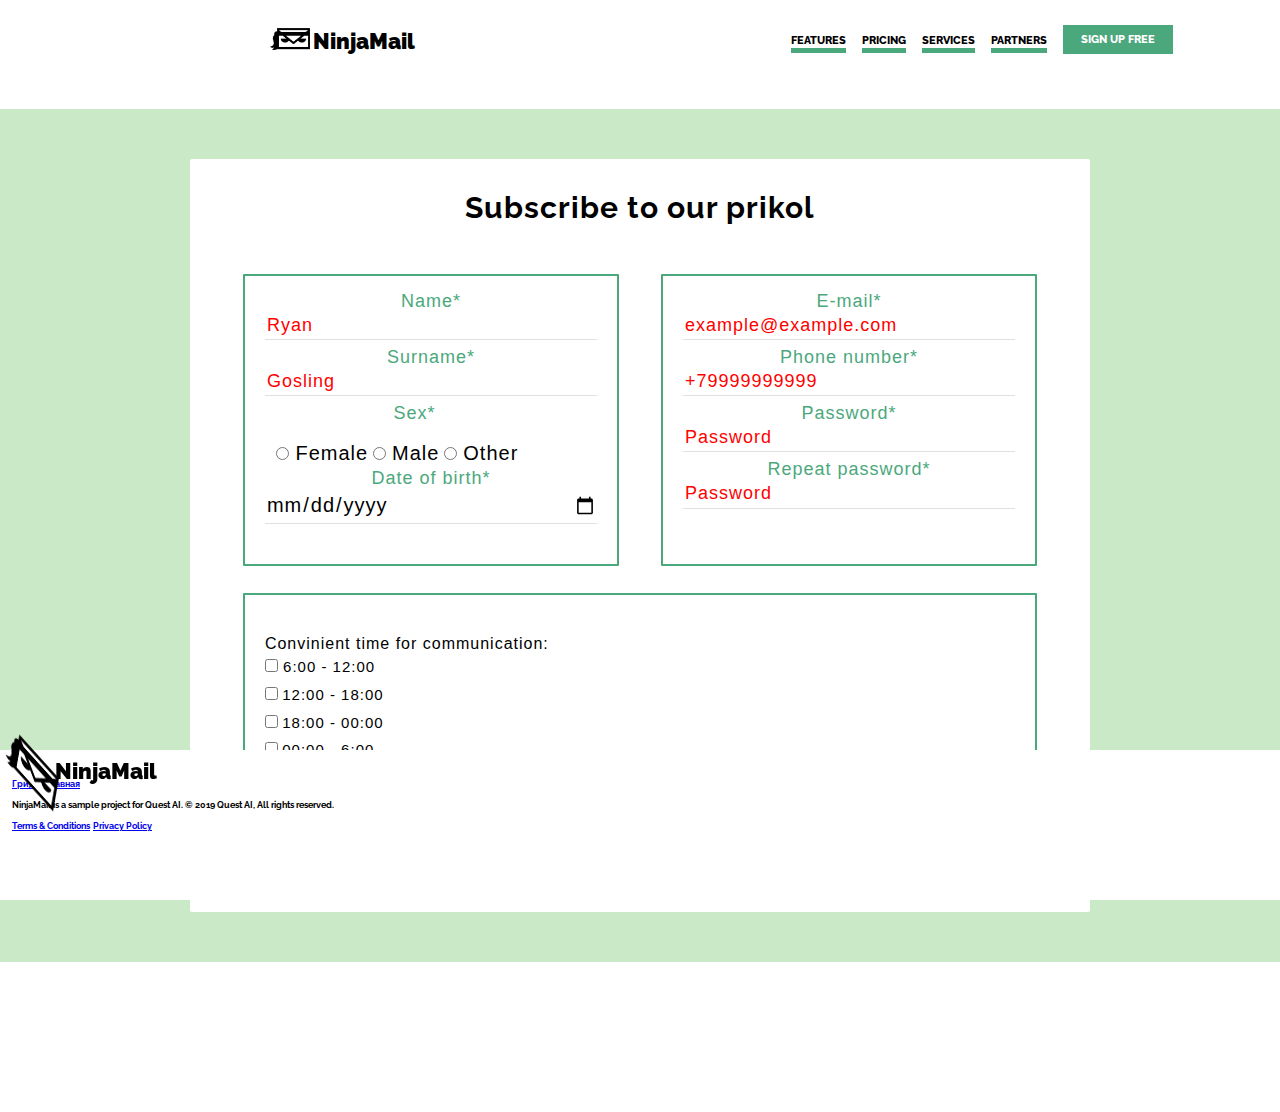
==== commit efcfbe43: "anims done ooooaoaaaaa" ====
--- a/form.html
+++ b/form.html
@@ -99,7 +99,7 @@
     <footer class="wrapper nav">
         <h2 class="sr-only">Закругление</h2>
         <a href="#"  class="def-text-link">
-            <img src="imgs/logotip.png" alt="logo-img" class="logo-img">
+            <img src="imgs/logotip.png" alt="logo-img" class="logo-img brak-logo">
             <p class="logo-text">NinjaMail</p>
         </a>
         <section class="final-list sr-only">
--- a/css/style.css
+++ b/css/style.css
@@ -4,6 +4,31 @@
     --back-color: #CAEAC7;
 }
 
+p::selection {
+    color: white;
+    background-color: var(--headline-color);
+}
+h1::selection {
+    color: white;
+    background-color: var(--headline-color);
+}
+h2::selection {
+    color: white;
+    background-color: var(--headline-color);
+}
+h3::selection {
+    color: white;
+    background-color: var(--headline-color);
+}
+a::selection {
+    color: white;
+    background-color: var(--headline-color);
+}
+img::selection {
+    color: white;
+    background-color: var(--headline-color);
+}
+
 html {
     box-sizing: border-box;
     max-width: 100%;
@@ -18,9 +43,27 @@
 }
 
 .def-text-link {
+    display:block;
     text-decoration:none;
     color:black;
-}
+    transition: 0.3s;
+}
+
+.activ {
+    transition: 0.3s;
+}
+
+.activ:hover {
+    transform: scale(1.1) rotate(5deg);
+    transition: 0.3s;
+}
+
+.activ:active {
+    transform: scale(0.9);
+    transition: 0.2s;
+}
+
+
 
 .logo-text {
     font-size: 2.2rem;
@@ -193,6 +236,7 @@
 
 
 .card-text {
+    display:block;
     padding-left: 2rem;
     padding-right: 2rem;
     margin-bottom: 2rem;
@@ -249,10 +293,122 @@
     gap: 1.5%;
 }
 
+:focus {
+    border-style: solid;
+    border-width: 1px;
+    border-color: var(--back-color);
+    transform: none;
+    transition: 0s;
+}
 
 .cart-bg {
         background-color: var(--back-color);
 }
+
+
+.div-loader{
+    position: relative;
+}
+
+@keyframes poyavilsya{
+    85%{opacity: 0;}
+    100%{opacity: 1;}
+}
+
+@keyframes ischez{
+    80%{opacity: 1;}
+    90%{opacity: 0;}
+}
+
+#imposter{
+    opacity: 0;
+    animation: poyavilsya 8s forwards;
+}
+
+.loader {
+    width: 10%;
+    height: 10%;
+    border:10px solid #FFF;
+    border-radius: 50%;
+    position: absolute;
+    transform:rotate(45deg);
+    box-sizing: border-box;
+    top: 45%;
+    left: 45%;
+    animation: ischez 8s forwards;
+}
+/*
+.loader {
+    color: #fff;
+    font-size: 10px;
+    width: 1em;
+    height: 1em;
+    border-radius: 50%;
+    position: relative;
+    text-indent: -9999em;
+    animation: mulShdSpin 1.3s infinite linear;
+    transform: translateZ(0);
+}
+*/
+.loader::before{
+    content: "";
+    position: absolute;
+    box-sizing: border-box;
+    inset:-10px;
+    border-radius: 50%;
+    color: var(--back-color);
+    animation: mulShdSpin 1.5s infinite linear;
+}
+
+@keyframes mulShdSpin {
+    0%,
+    100% {
+    box-shadow: 0 -3em 0 0.2em, 
+    2em -2em 0 0em, 3em 0 0 -1em, 
+    2em 2em 0 -1em, 0 3em 0 -1em, 
+    -2em 2em 0 -1em, -3em 0 0 -1em, 
+    -2em -2em 0 0;
+    }
+    12.5% {
+    box-shadow: 0 -3em 0 0, 2em -2em 0 0.2em, 
+    3em 0 0 0, 2em 2em 0 -1em, 0 3em 0 -1em, 
+    -2em 2em 0 -1em, -3em 0 0 -1em, 
+    -2em -2em 0 -1em;
+    }
+    25% {
+    box-shadow: 0 -3em 0 -0.5em, 
+    2em -2em 0 0, 3em 0 0 0.2em, 
+    2em 2em 0 0, 0 3em 0 -1em, 
+    -2em 2em 0 -1em, -3em 0 0 -1em, 
+    -2em -2em 0 -1em;
+    }
+    37.5% {
+    box-shadow: 0 -3em 0 -1em, 2em -2em 0 -1em,
+    3em 0em 0 0, 2em 2em 0 0.2em, 0 3em 0 0em, 
+    -2em 2em 0 -1em, -3em 0em 0 -1em, -2em -2em 0 -1em;
+    }
+    50% {
+    box-shadow: 0 -3em 0 -1em, 2em -2em 0 -1em,
+    3em 0 0 -1em, 2em 2em 0 0em, 0 3em 0 0.2em, 
+    -2em 2em 0 0, -3em 0em 0 -1em, -2em -2em 0 -1em;
+    }
+    62.5% {
+    box-shadow: 0 -3em 0 -1em, 2em -2em 0 -1em,
+    3em 0 0 -1em, 2em 2em 0 -1em, 0 3em 0 0, 
+    -2em 2em 0 0.2em, -3em 0 0 0, -2em -2em 0 -1em;
+    }
+    75% {
+    box-shadow: 0em -3em 0 -1em, 2em -2em 0 -1em, 
+    3em 0em 0 -1em, 2em 2em 0 -1em, 0 3em 0 -1em, 
+    -2em 2em 0 0, -3em 0em 0 0.2em, -2em -2em 0 0;
+    }
+    87.5% {
+    box-shadow: 0em -3em 0 0, 2em -2em 0 -1em, 
+    3em 0 0 -1em, 2em 2em 0 -1em, 0 3em 0 -1em, 
+    -2em 2em 0 0, -3em 0em 0 0, -2em -2em 0 0.2em;
+    }
+}
+
 @media screen and (min-width: 320px) and (max-width: 600px){
     .logo-just {
         position:absolute;
@@ -599,7 +755,7 @@
 
     .lcolumn {
         display:grid;
-        grid-template-columns: 12rem 12rem;
+        grid-template-columns: 14rem 14rem;
         grid-template-rows: min-content;
     }
 
@@ -918,7 +1074,7 @@
 
     .lcolumn {
         display:grid;
-        grid-template-columns: 14rem 14rem;
+        grid-template-columns: 19rem 19rem;
         grid-template-rows: min-content;
     }
 
--- a/css/form.css
+++ b/css/form.css
@@ -238,4 +238,8 @@
     fieldset{
         border-style: none;
     }
+}
+
+.brak-logo {
+    transform: scale(1.5) rotate(30deg) skewX(20deg) skewY(20deg);
 }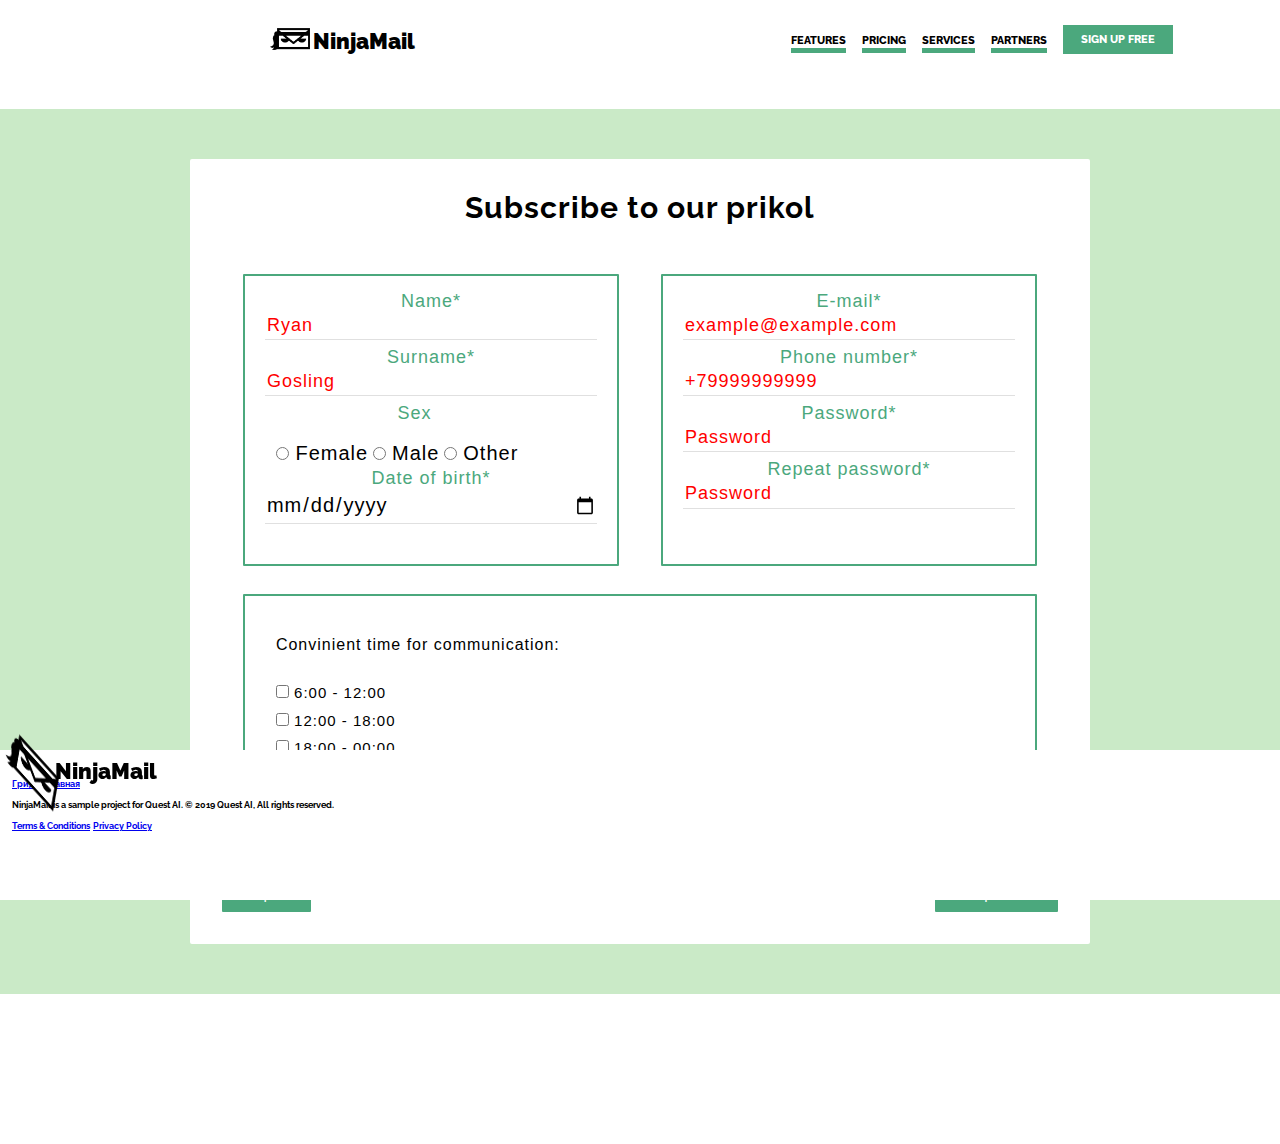
==== commit 0397cbab: "dodelka" ====
--- a/form.html
+++ b/form.html
@@ -19,7 +19,7 @@
         <div class="flex">
             <h1 class="sr-only">NinjaMail Main Page</h1>
             <a href="#"  class="def-text-link logo-just">
-                <img src="imgs/logotip.png" alt="logo-img" class="logo-img">
+                <img src="imgs/logotip.png" alt="home link" class="logo-img">
                 <p class="logo-text">NinjaMail</p>
             </a>
             <a href="#" class="punkts">FEATURES</a>
@@ -33,55 +33,55 @@
         <form class="form" action="//httpbin.org/post" method="post">
             <h1 class="form-title">Subscribe to our prikol</h1>
             <div class="form-grid">
-                <div class="form-div-wrapper"> 
+                <fieldset class="form-div-wrapper" id="personal" name="personal"> 
                     <div class="form-group">
-                        <input name="same" type="text" class="form-input" placeholder="Ryan" required >
-                        <label for="same" class="form-label">Name*</label>
+                        <input name="name" id="name" type="text" class="form-input" placeholder="Ryan" required >
+                        <label for="name" class="form-label">Name*</label>
                     </div>
                     <div class="form-group">
-                        <input name="surname" type="text" id="name" class="form-input" placeholder="Gosling" required  >
+                        <input name="surname" id="surname" type="text" id="name" class="form-input" placeholder="Gosling" required  >
                         <label class="form-label" for="surname">Surname*</label>
                     </div>
                     <div class="form-div-wrapper div-pol centr">
-                        <label for="" class="pol form-label">Sex*</label>
                         <fieldset id="sex">
+                            <legend class="pol form-label">Sex</legend>
                             <input type="radio" class="form-radio" name="sex" value="female"><span> Female</span>
                             <input type="radio" class="form-radio" name="sex" value="male"><span> Male</span>
                             <input type="radio" class="form-radio" name="sex" value="other"><span> Other</span>
                         </fieldset>
                     </div>
                     <div class="form-group">
-                        <input name="date of birth" id="date" type="date" class="date form-input">
+                        <input name="date of birth" id="date of birth" type="date" class="date form-input">
                         <label for="date of birth" class="form-label">Date of birth*</label>
                     </div>
-                </div>
-                <div class="form-div-wrapper">
+                </fieldset>
+                <fieldset class="form-div-wrapper" id="contacts">
                     <div class="form-group">
-                        <input name="email" type="email" class="form-input" placeholder="example@example.com" required >
+                        <input name="email" id="email" type="email" class="form-input" placeholder="example@example.com" required >
                         <label for="email" class="form-label">E-mail*</label>
                     </div>
                     <div class="form-group">
-                        <input name="phone" type="tel" class="form-input" placeholder="+79999999999" required>
+                        <input name="phone" id="phone" type="tel" class="form-input" placeholder="+79999999999" required>
                         <label for="phone" class="form-label">Phone number*</label>
                     </div>
                     <div class="form-group">
-                        <input name="pass" type="password" class="form-input" placeholder="Password" required>
+                        <input name="pass" id="pass" type="password" class="form-input" placeholder="Password" required>
                         <label for="pass" class="form-label">Password*</label>
                     </div>
                     <div class="form-group">
-                        <input name="repeat pass" type="password" class="form-input" placeholder="Password" required>
+                        <input name="repeat pass" id="repeat pass" type="password" class="form-input" placeholder="Password" required>
                         <label for="repeat pass" class="form-label">Repeat password*</label>
                     </div>
                     
-                </div>
+                </fieldset>
                 <div class="form-div-wrapper conv-time-grid">
-                    <label for=""  class="form-wrapper">Convinient time for communication:</label>
-                    <div class="time"> 
-                        <p class="form-time-p"><input class="checked" type="checkbox" name="time1"><span> 6:00 - 12:00 </span></p>
-                        <p class="form-time-p"><input class="checked" type="checkbox" name="time2"> <span>12:00 - 18:00 </span></p>
-                        <p class="form-time-p"><input class="checked" type="checkbox" name="time3"> <span>18:00 - 00:00 </span></p>
-                        <p class="form-time-p"><input class="checked" type="checkbox" name="time4"> <span>00:00 - 6:00 </span></p>
-                    </div>
+                    <fieldset class="time" id="time svyazi"> 
+                        <legend class="form-wrapper">Convinient time for communication:</legend>
+                        <p class="form-time-p"><input class="checked" type="checkbox" name="time1" value="6:00 - 12:00"><span> 6:00 - 12:00 </span></p>
+                        <p class="form-time-p"><input class="checked" type="checkbox" name="time2" value="12:00 - 18:00"><span> 12:00 - 18:00 </span></p>
+                        <p class="form-time-p"><input class="checked" type="checkbox" name="time3" value="18:00 - 00:00"><span> 18:00 - 00:00 </span></p>
+                        <p class="form-time-p"><input class="checked" type="checkbox" name="time4" value="00:00 - 6:00"><span> 00:00 - 6:00 </span></p>
+                    </fieldset>
                 </div>
             </div>
             <p class="dop-text">* - required fields</p>
--- a/css/style.css
+++ b/css/style.css
@@ -40,6 +40,24 @@
 body {
     font-family: 'Raleway', sans-serif;
     font-size: 1.2rem;
+}
+
+.skip-link {
+    display: block;
+    position: absolute;
+    top: 0;
+    left: 50%;
+    padding: 10px 15px;
+    color: black;
+    background: var(--back-color);
+    transform: translateY(-100%);
+}
+
+.skip-link:focus {
+    transform: translateY(20%);
+    position: absolute;
+    top: 2rem;
+    left: 
 }
 
 .def-text-link {
@@ -109,6 +127,7 @@
     flex-direction: row;
     flex-wrap: wrap;
     justify-content: space-evenly;
+    gap: 8px;
 }
 
 .member-card {
@@ -160,7 +179,7 @@
 
 .zag {
     color: black;
-    font-family: Playfair Display;
+    font-family: "Playfair Display";
     font-style: normal;
     font-weight: 900;
 }
@@ -409,6 +428,10 @@
     }
 }
 
+.links li:nth-child(even) a {
+    color:grey;
+}
+
 @media screen and (min-width: 320px) and (max-width: 600px){
     .logo-just {
         position:absolute;
@@ -485,7 +508,6 @@
 
     .sec1-text {
         grid-area: ts/te;
-        align-self:te;
     }
 
     .sec1-img {
--- a/css/form.css
+++ b/css/form.css
@@ -1,5 +1,5 @@
 ::root{
-    --headline-color: #4BA87D;
+    --headline-color: #3a9269;
     --back-color: #CAEAC7;
 }
 
@@ -16,7 +16,7 @@
 .form-input[type ="text"]{
     font-size: 15px;
 }
-input::placeholder {
+input:required::placeholder {
     color: red;
     font-size: 1.2em;
 }
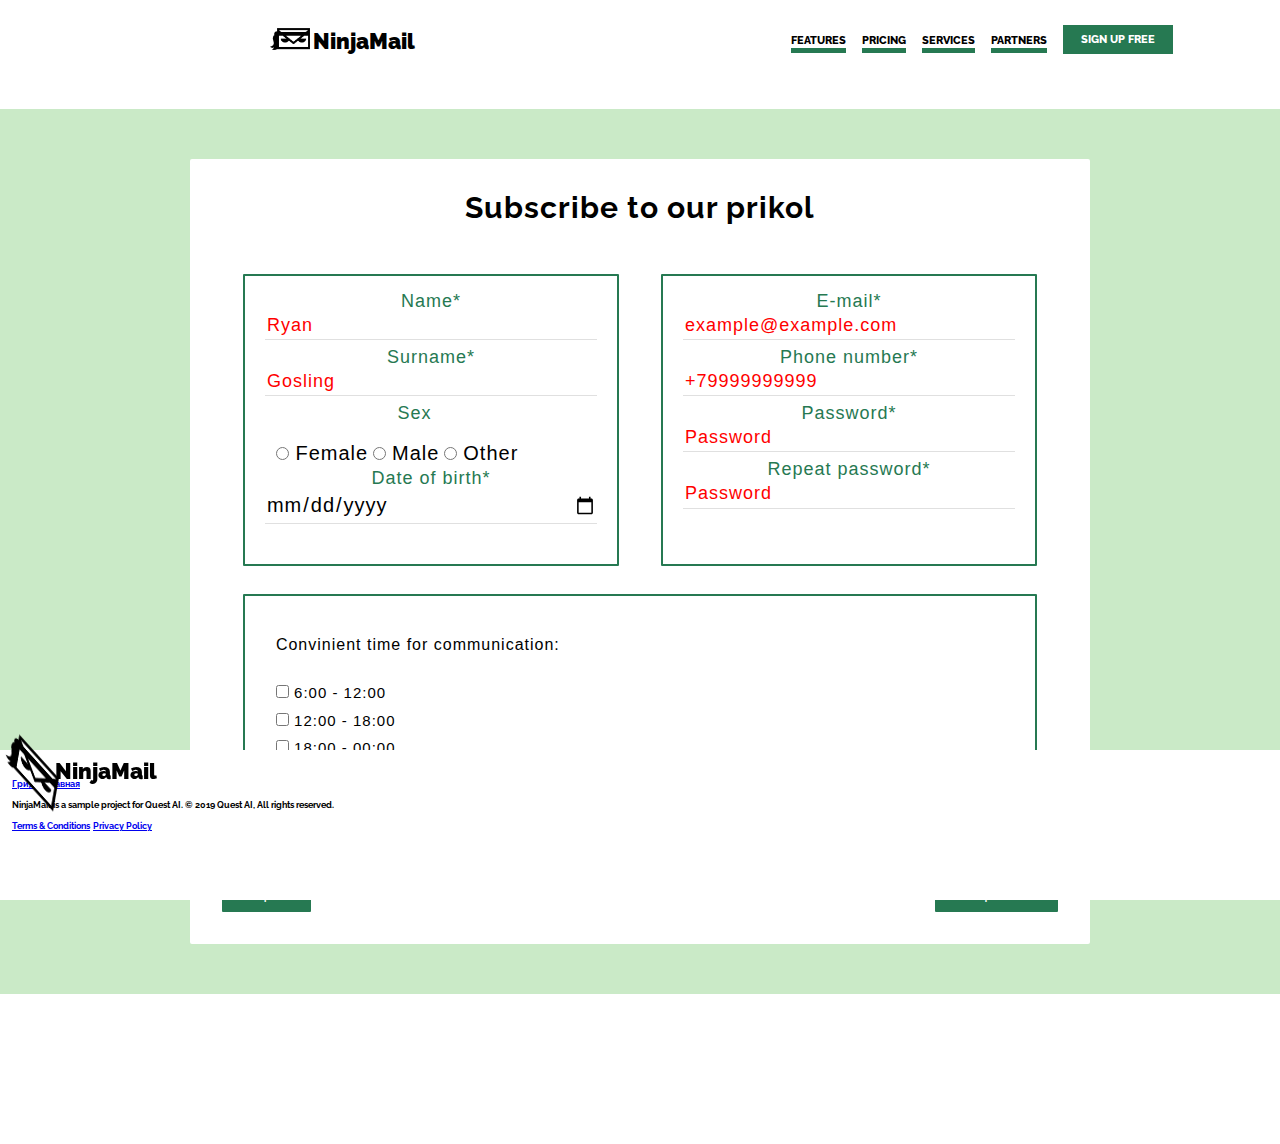
==== commit f22267a2: "pravochki formi" ====
--- a/form.html
+++ b/form.html
@@ -77,10 +77,10 @@
                 <div class="form-div-wrapper conv-time-grid">
                     <fieldset class="time" id="time svyazi"> 
                         <legend class="form-wrapper">Convinient time for communication:</legend>
-                        <p class="form-time-p"><input class="checked" type="checkbox" name="time1" value="6:00 - 12:00"><span> 6:00 - 12:00 </span></p>
-                        <p class="form-time-p"><input class="checked" type="checkbox" name="time2" value="12:00 - 18:00"><span> 12:00 - 18:00 </span></p>
-                        <p class="form-time-p"><input class="checked" type="checkbox" name="time3" value="18:00 - 00:00"><span> 18:00 - 00:00 </span></p>
-                        <p class="form-time-p"><input class="checked" type="checkbox" name="time4" value="00:00 - 6:00"><span> 00:00 - 6:00 </span></p>
+                        <p class="form-time-p"><input class="checked" type="checkbox" name="time" value="6:00 - 12:00"><span> 6:00 - 12:00 </span></p>
+                        <p class="form-time-p"><input class="checked" type="checkbox" name="time" value="12:00 - 18:00"><span> 12:00 - 18:00 </span></p>
+                        <p class="form-time-p"><input class="checked" type="checkbox" name="time" value="18:00 - 00:00"><span> 18:00 - 00:00 </span></p>
+                        <p class="form-time-p"><input class="checked" type="checkbox" name="time" value="00:00 - 6:00"><span> 00:00 - 6:00 </span></p>
                     </fieldset>
                 </div>
             </div>
--- a/css/style.css
+++ b/css/style.css
@@ -1,6 +1,6 @@
 :root {
     font-size: 10px;
-    --headline-color: #4BA87D;
+    --headline-color: #267952;
     --back-color: #CAEAC7;
 }
 
@@ -429,7 +429,7 @@
 }
 
 .links li:nth-child(even) a {
-    color:grey;
+    color:darkslategray;
 }
 
 @media screen and (min-width: 320px) and (max-width: 600px){
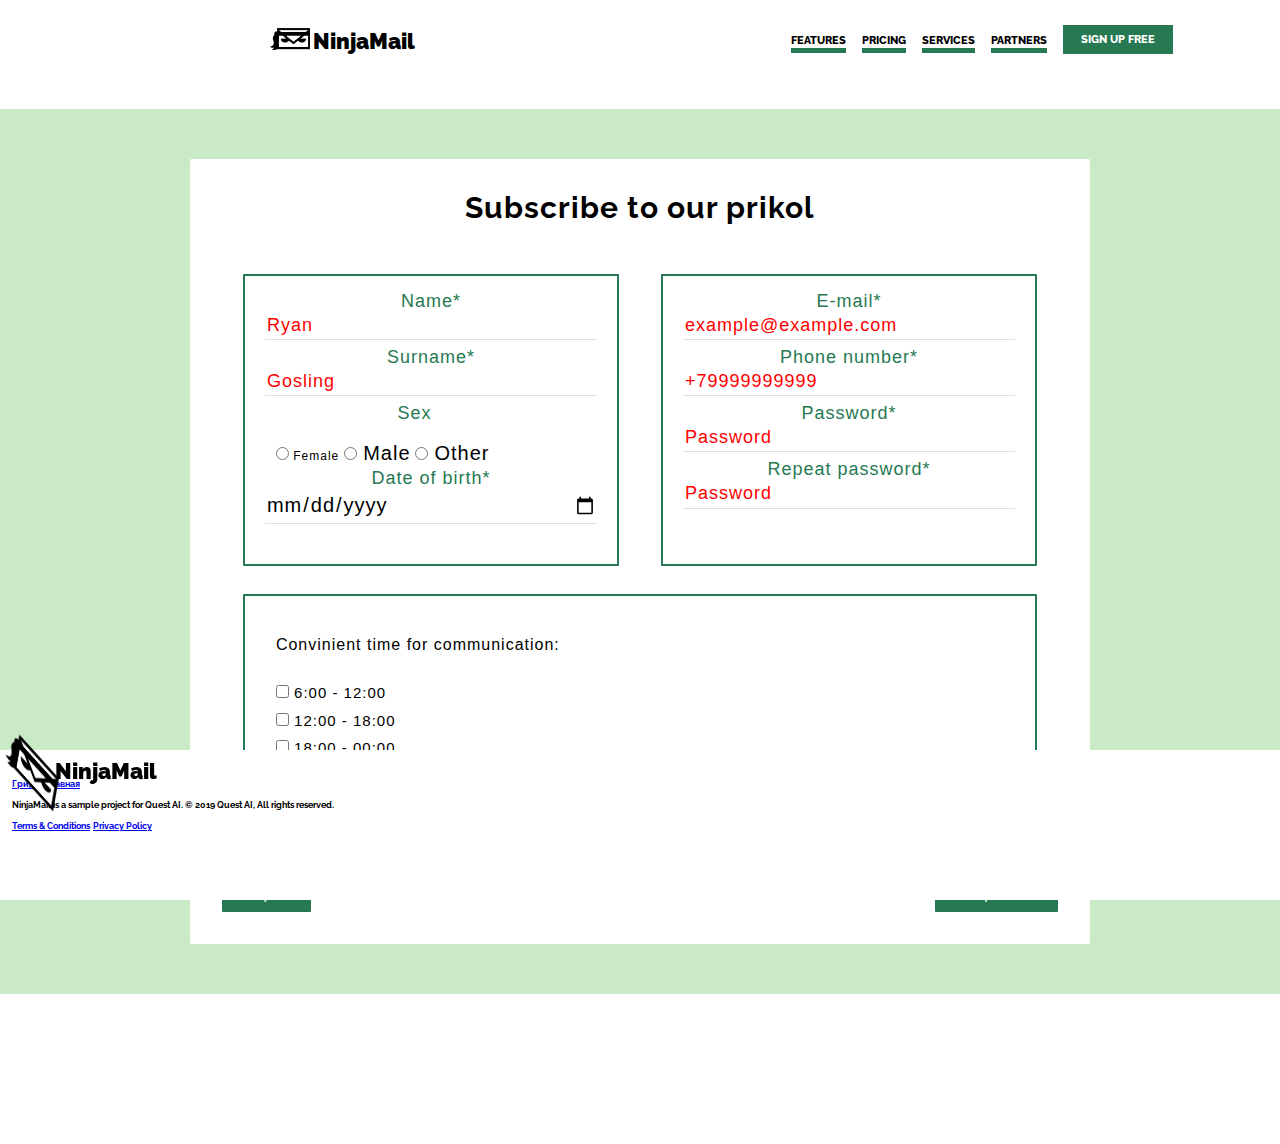
==== commit 774d3251: "SDANOOOOOO" ====
--- a/form.html
+++ b/form.html
@@ -45,9 +45,9 @@
                     <div class="form-div-wrapper div-pol centr">
                         <fieldset id="sex">
                             <legend class="pol form-label">Sex</legend>
-                            <input type="radio" class="form-radio" name="sex" value="female"><span> Female</span>
+                            <input id="female" type="radio" class="form-radio" name="sex" value="female"><label for="female" > Female</label>
                             <input type="radio" class="form-radio" name="sex" value="male"><span> Male</span>
-                            <input type="radio" class="form-radio" name="sex" value="other"><span> Other</span>
+                            <label><input type="radio" class="form-radio" name="sex" value="other"><span> Other</span></label>
                         </fieldset>
                     </div>
                     <div class="form-group">
